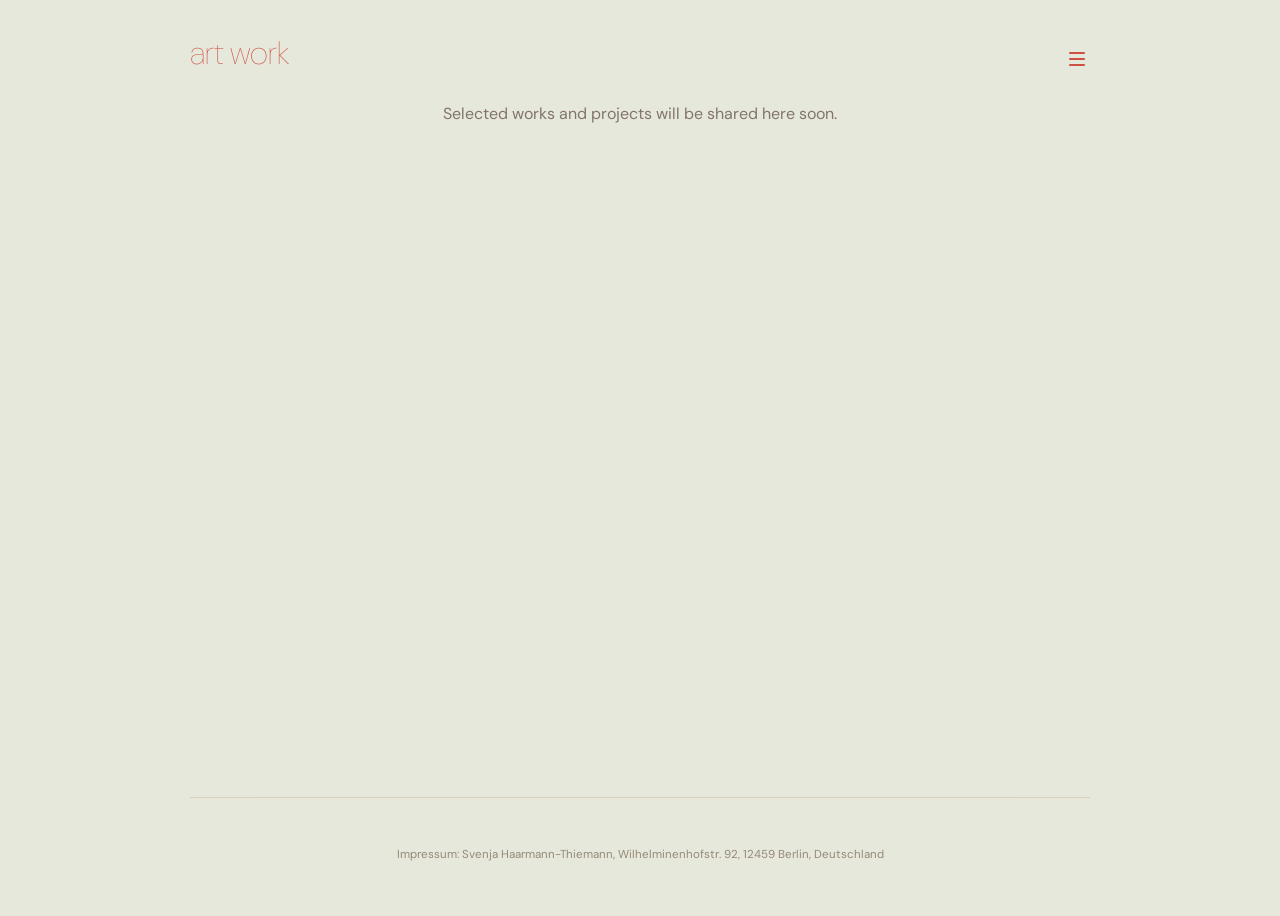
==== art.html @ 94ecb292 "new menu" ====
<!DOCTYPE html>
<html lang="de">
<head>
  <meta charset="utf-8">
  <meta name="viewport" content="width=device-width, initial-scale=1">
  <title>Art Work | Svenja Haarmann-Thiemann</title>
  <link rel="preconnect" href="https://fonts.googleapis.com">
  <link rel="preconnect" href="https://fonts.gstatic.com" crossorigin>
  <link href="https://fonts.googleapis.com/css2?family=DM+Sans:ital,opsz,wght@0,9..40,100..1000;1,9..40,100..1000&display=swap" rel="stylesheet">
  <link rel="stylesheet" href="./styles.css">
</head>
<body class="page-art">
  <main>
    <div class="topbar">
      <div class="header-row">
        <h1>art work</h1>
        <details class="menu-toggle-wrap">
          <summary class="menu-toggle" aria-label="Open navigation">
            <span></span>
            <span></span>
            <span></span>
          </summary>
          <nav class="menu-panel" aria-label="Site navigation">
            <a href="https://www.haarmannthiemann.de/">home</a>
            <a href="https://www.haarmannthiemann.de/contact">contact</a>
            <a href="https://www.haarmannthiemann.de/artwork">art work</a>
          </nav>
        </details>
      </div>
    </div>

    <section class="panel">
      <p>Selected works and projects will be shared here soon.</p>
    </section>

    <section class="impressum">
      <p>Impressum: Svenja Haarmann-Thiemann, Wilhelminenhofstr. 92, 12459 Berlin, Deutschland</p>
    </section>
  </main>
</body>
</html>
---- styles.css ----
:root {
    --bg: #e6e8db;
    --text: #82746e;
    --accent: #cd5245;
    --border: #e7dcce
}

* {
    box-sizing: border-box
}

html,
body {
    margin: 0;
    padding: 0;
    min-height: 100%;
    background: var(--bg);
    color: var(--text);
    font-family: "DM Sans", sans-serif
}

body {
    min-height: 100vh
}

body.page-home {
    display: block;
    text-align: left;
    padding: 2rem 5rem 3rem;
    box-sizing: border-box
}

body.page-contact,
body.page-art,
body.page-impressum {
    display: flex;
    justify-content: center;
    padding: 2rem 1rem 3rem
}

main {
    margin: 0 auto
}

body.page-home main {
    width: min(100%, 940px);
    padding: 0;
    background: transparent;
    border: none;
    border-radius: 0;
    box-shadow: none;
    display: flex;
    flex-direction: column;
    min-height: calc(100vh - 4rem)
}

body.page-contact main,
body.page-art main,
body.page-impressum main {
    width: min(100%, 760px);
    text-align: center;
    display: flex;
    flex-direction: column;
    min-height: calc(100vh - 4rem)
}

body.page-art main {
    width: min(100%, 900px)
}

.topbar {
    display: flex;
    justify-content: space-between;
    align-items: center;
    margin-bottom: 1.2rem
}

.header-row {
    display: grid;
    grid-template-columns: 1fr auto;
    align-items: center;
    gap: 1rem;
    text-align: left
}

body.page-home .header-row {
    margin: 0.8rem auto 1.1rem;
    width: min(100%, 940px)
}

body.page-contact .header-row,
body.page-art .header-row,
body.page-impressum .header-row {
    width: 100%
}

.header-row h1 {
    text-align: left
}

h1 {
    margin: 0;
    font-size: 2rem;
    font-weight: 100;
    color: var(--accent)
}

h2,
h3 {
    color: var(--accent)
}

p {
    line-height: 1.6;
    margin: .5rem 0 0
}

body.page-home p {
    margin: 1rem 0
}

body.page-home .projects {
    width: min(100%, 940px);
    padding: 0.8rem 0 0;
    background: var(--bg);
    text-align: left;
    box-shadow: none;
    margin: 0 auto;
    flex: 1
}

body.page-home .projects h3 {
    margin: 0 0 .6rem;
    font-size: 1.5rem;
    font-weight: 100;
    color: var(--accent)
}

body.page-home .project-grid {
    display: grid;
    grid-template-columns: repeat(4, minmax(0, 1fr));
    gap: 1.4rem;
    width: 100%;
    max-width: 940px;
    margin: 0 auto;
    justify-content: center
}

body.page-home .project-grid a.tile {
    display: block;
    aspect-ratio: 1/1;
    width: 100%;
    min-height: 160px;
    overflow: hidden;
    border-radius: 0;
    background: transparent;
    border: none;
    box-shadow: none;
    cursor: pointer;
    transition: transform .2s ease;
    padding: 0;
    margin: 0;
    box-sizing: border-box
}

body.page-home .project-grid a.tile:hover {
    transform: scale(1.02)
}

body.page-home .project-grid a.tile img {
    width: 100%;
    height: 100%;
    object-fit: cover;
    display: block
}

.menu-toggle-wrap {
    position: relative;
    display: inline-block
}

.menu-toggle {
    display: inline-flex;
    flex-direction: column;
    align-items: center;
    justify-content: center;
    gap: .25rem;
    width: 1.6rem;
    height: 1.2rem;
    border: none;
    background: transparent;
    cursor: pointer;
    padding: 0;
    list-style: none
}

.menu-toggle::-webkit-details-marker {
    display: none
}

.menu-toggle span {
    display: block;
    width: 1rem;
    height: 2px;
    background: var(--accent);
    border-radius: 999px;
    transition: transform .2s ease, opacity .2s ease
}

.menu-toggle-wrap[open] .menu-toggle span:nth-child(1) {
    transform: translateY(6px) rotate(45deg)
}

.menu-toggle-wrap[open] .menu-toggle span:nth-child(2) {
    opacity: 0
}

.menu-toggle-wrap[open] .menu-toggle span:nth-child(3) {
    transform: translateY(-6px) rotate(-45deg)
}

.menu-panel {
    position: absolute;
    top: calc(100% + .25rem);
    right: 0;
    min-width: 110px;
    padding: 0;
    background: transparent;
    border: none;
    box-shadow: none;
    z-index: 10
}

.menu-panel a {
    display: block;
    padding: .2rem 0;
    color: var(--accent);
    text-decoration: none;
    font-size: .95rem
}

.menu-panel a:hover {
    background: transparent;
    text-decoration: underline
}

.card {
    background: transparent;
    border: none;
    padding: 0;
    margin-bottom: 1rem;
    text-align: center
}

.contact-box {
    display: grid;
    grid-template-columns: 140px 1fr;
    gap: 1rem;
    align-items: center;
    justify-content: center;
    margin: 0 auto;
    max-width: 540px
}

.avatar {
    width: 120px;
    height: 120px;
    object-fit: cover;
    border-radius: 50%;
    border: none
}

.contact-list {
    display: flex;
    flex-direction: column;
    gap: .6rem;
    align-items: flex-start;
    text-align: left
}

.contact-item {
    display: inline-flex;
    align-items: center;
    gap: .6rem;
    color: var(--accent);
    text-decoration: none
}

.contact-item svg {
    width: 1rem;
    height: 1rem;
    stroke: var(--accent);
    fill: none;
    stroke-width: 2
}

.panel {
    background: transparent;
    border: none;
    padding: 0 0 1rem;
    margin-bottom: 0;
    text-align: center
}

.gallery-grid {
    display: grid;
    grid-template-columns: repeat(auto-fit, minmax(180px, 1fr));
    gap: .9rem
}

.gallery-card {
    border: none;
    background: transparent;
    padding: 0 0 .8rem;
    min-height: auto;
    display: block
}

.gallery-card .placeholder {
    flex: 1;
    border: none;
    background: transparent;
    margin-bottom: .4rem;
    height: 2rem
}

.gallery-card h3 {
    margin: 0 0 .2rem;
    font-size: 1rem;
    font-weight: 100;
    color: var(--accent)
}

.gallery-card span {
    font-size: .9rem;
    opacity: .8
}

.impressum {
    margin-top: auto;
    padding-top: 2.5rem;
    padding-bottom: .25rem;
    border-top: 1px solid #d8c7b1;
    font-size: .72rem;
    color: #7a6a58;
    text-align: center;
    opacity: .75
}

a {
    color: var(--accent);
    text-decoration: none
}

a:hover {
    text-decoration: none
}

@media (max-width:900px) {
    body.page-home .project-grid {
        grid-template-columns: repeat(3, 1fr);
        gap: 1rem
    }
}

@media (max-width:600px) {
    body.page-home {
        padding: 1rem .8rem 2rem
    }

    body.page-home main {
        padding: 0
    }

    body.page-home .project-grid {
        grid-template-columns: repeat(2, 1fr);
        gap: .8rem
    }

    body.page-contact main,
    body.page-art main,
    body.page-impressum main {
        padding: 0 .2rem
    }

    body.page-contact .card,
    body.page-impressum .card {
        padding: 1rem
    }

    body.page-contact .contact-box {
        grid-template-columns: 1fr
    }

    body.page-contact .avatar {
        width: 100px;
        height: 100px
    }

    body.page-art .topbar {
        align-items: flex-start
    }

    body.page-art .panel {
        padding: 1rem
    }
}

@media (max-width:480px) {
    body.page-home .project-grid {
        grid-template-columns: 1fr;
        gap: .7rem
    }

    body.page-home .projects {
        padding: .7rem .1rem .1rem
    }
}
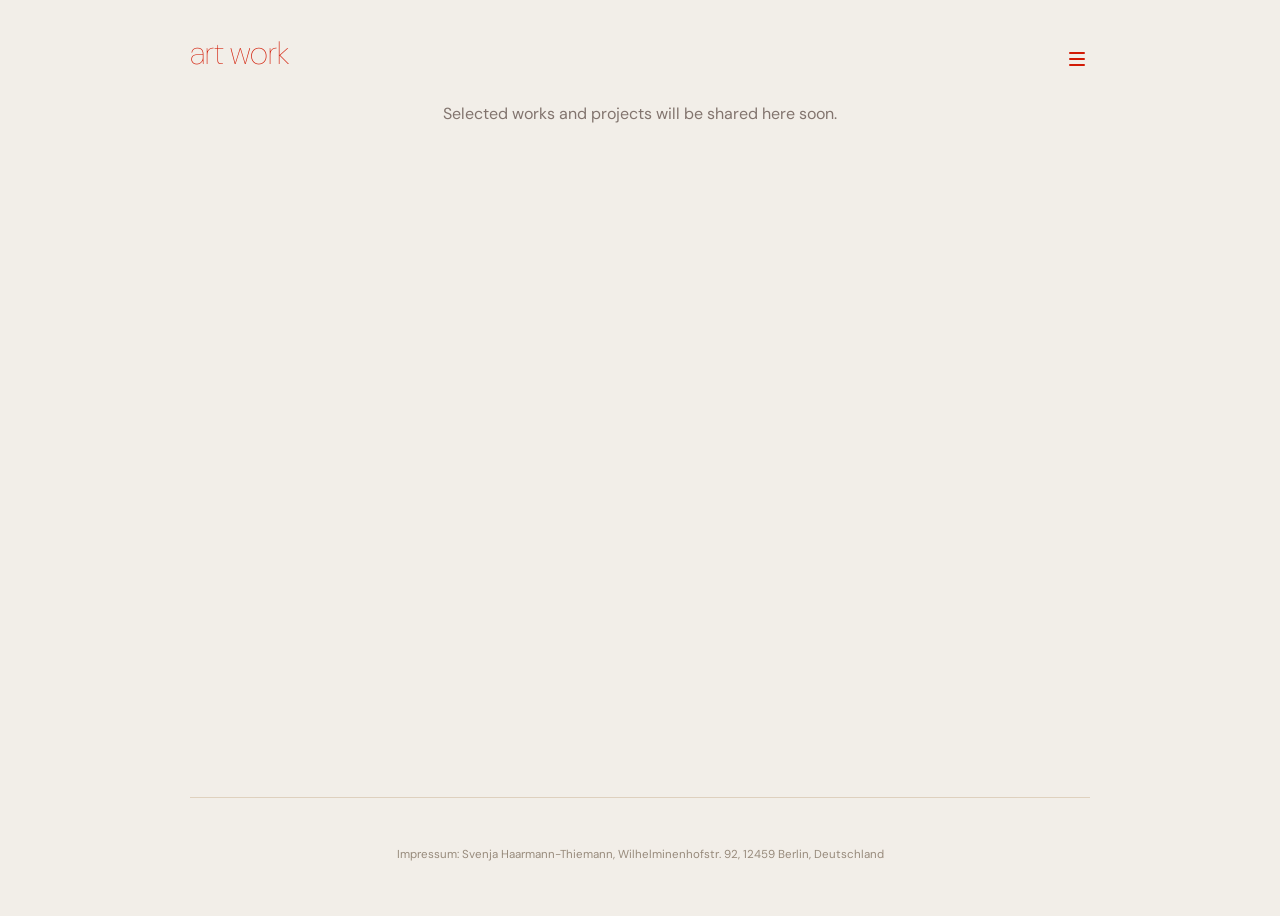
==== commit 1dfc0b21: "red header" ====
--- a/art.html
+++ b/art.html
@@ -21,9 +21,9 @@
             <span></span>
           </summary>
           <nav class="menu-panel" aria-label="Site navigation">
-            <a href="https://www.haarmannthiemann.de/">home</a>
-            <a href="https://www.haarmannthiemann.de/contact">contact</a>
-            <a href="https://www.haarmannthiemann.de/artwork">art work</a>
+            <a href="./index.html">home</a>
+            <a href="./contact.html">contact</a>
+            <a href="./art.html">art work</a>
           </nav>
         </details>
       </div>
--- a/styles.css
+++ b/styles.css
@@ -1,7 +1,7 @@
 :root {
-    --bg: #e6e8db;
+    --bg: #f2eee8;
     --text: #82746e;
-    --accent: #cd5245;
+    --accent: #d21a05;
     --border: #e7dcce
 }
 
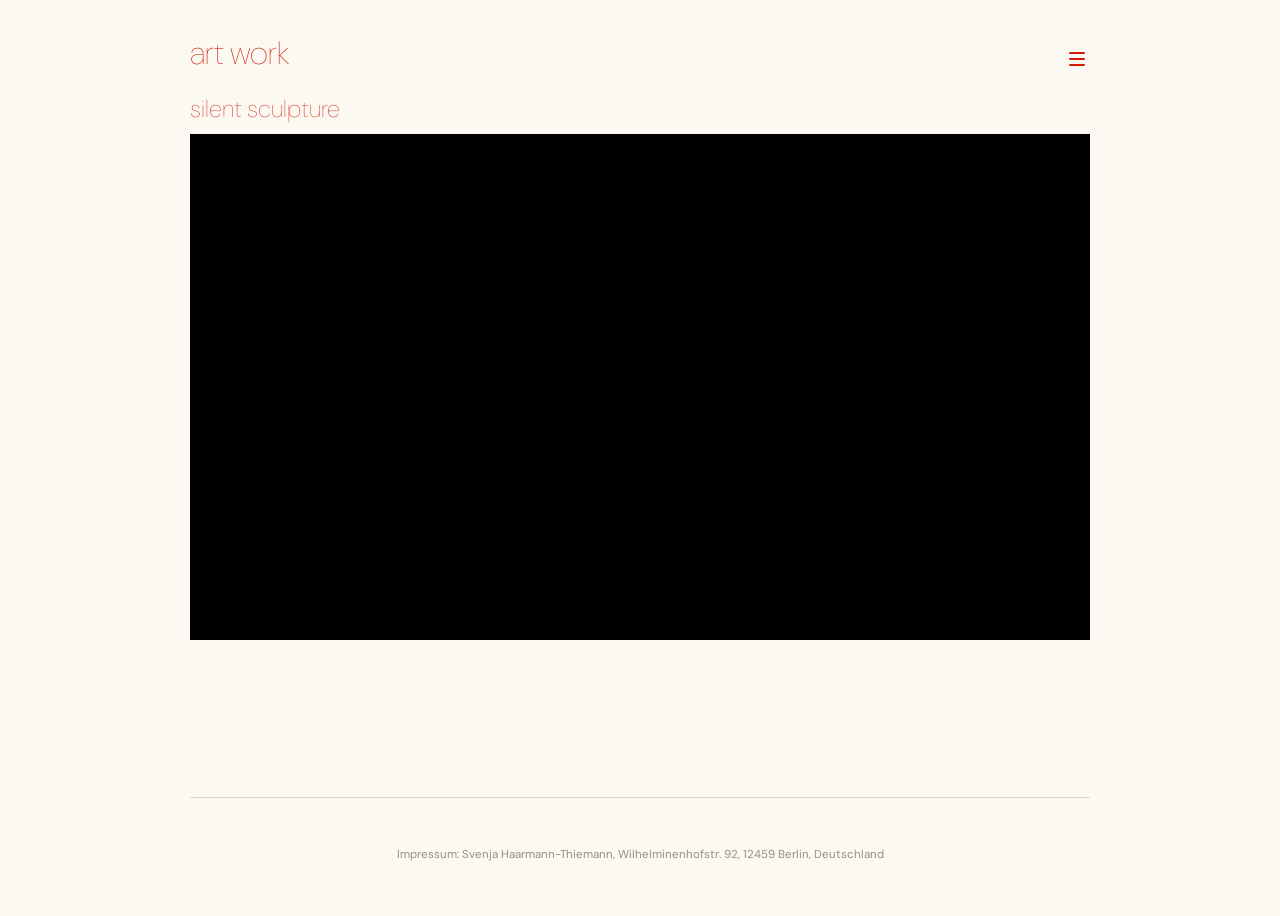
==== commit e29cc387: "video trial" ====
--- a/art.html
+++ b/art.html
@@ -30,7 +30,16 @@
     </div>
 
     <section class="panel">
-      <p>Selected works and projects will be shared here soon.</p>
+      <h3 class="art-video-title">silent sculpture</h3>
+      <div style="position:relative; padding-bottom:56.25%; height:0; overflow:hidden; max-width:100%; background:#000; border-radius:0;">
+        <iframe
+          src="https://www.youtube.com/embed/y9POBcCjdpQ"
+          title="YouTube video player"
+          allow="accelerometer; autoplay; clipboard-write; encrypted-media; gyroscope; picture-in-picture; web-share"
+          allowfullscreen
+          style="position:absolute; top:0; left:0; width:100%; height:100%; border:0;">
+        </iframe>
+      </div>
     </section>
 
     <section class="impressum">
--- a/styles.css
+++ b/styles.css
@@ -1,5 +1,5 @@
 :root {
-    --bg: #f2eee8;
+    --bg: #fbf9f2;
     --text: #82746e;
     --accent: #d21a05;
     --border: #e7dcce
@@ -136,6 +136,18 @@
     color: var(--accent)
 }
 
+body.page-art .panel {
+    text-align: left
+}
+
+body.page-art .art-video-title {
+    margin: 0 0 .6rem;
+    font-size: 1.5rem;
+    font-weight: 100;
+    color: var(--accent);
+    text-align: left
+}
+
 body.page-home .project-grid {
     display: grid;
     grid-template-columns: repeat(4, minmax(0, 1fr));
@@ -299,7 +311,7 @@
     border: none;
     padding: 0 0 1rem;
     margin-bottom: 0;
-    text-align: center
+    text-align: left
 }
 
 .gallery-grid {
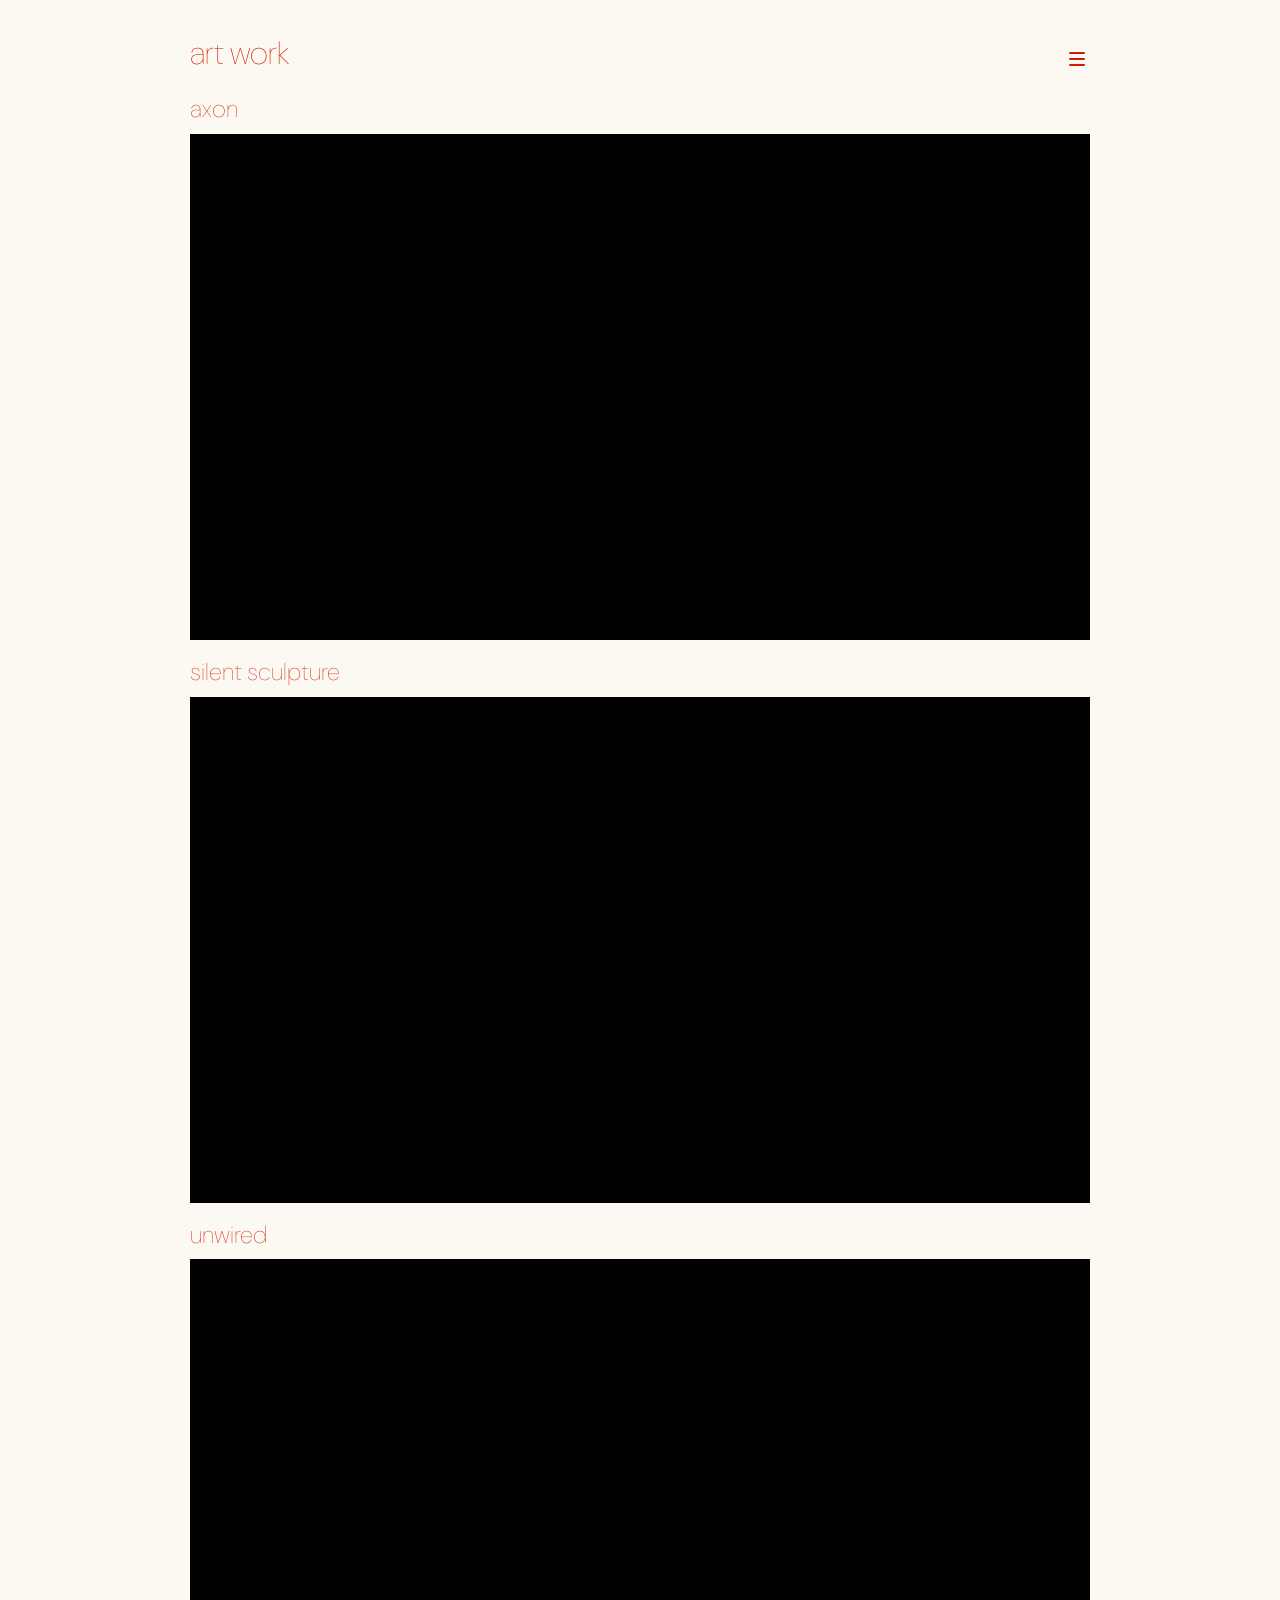
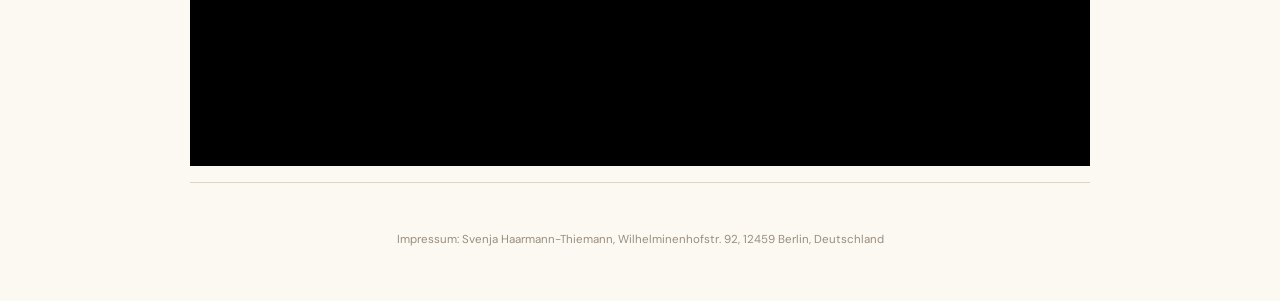
==== commit 5909fbf4: "videos" ====
--- a/art.html
+++ b/art.html
@@ -29,11 +29,37 @@
       </div>
     </div>
 
+    <section class="panel panel-secondary">
+      <h3 class="art-video-title">axon</h3>
+      <div style="position:relative; padding-bottom:56.25%; height:0; overflow:hidden; max-width:100%; background:#000; border-radius:0;">
+        <iframe
+          src="https://www.youtube.com/embed/xOtXmAKHoww"
+          title="YouTube video player"
+          allow="accelerometer; autoplay; clipboard-write; encrypted-media; gyroscope; picture-in-picture; web-share"
+          allowfullscreen
+          style="position:absolute; top:0; left:0; width:100%; height:100%; border:0;">
+        </iframe>
+      </div>
+    </section>
+
     <section class="panel">
       <h3 class="art-video-title">silent sculpture</h3>
       <div style="position:relative; padding-bottom:56.25%; height:0; overflow:hidden; max-width:100%; background:#000; border-radius:0;">
         <iframe
           src="https://www.youtube.com/embed/y9POBcCjdpQ"
+          title="YouTube video player"
+          allow="accelerometer; autoplay; clipboard-write; encrypted-media; gyroscope; picture-in-picture; web-share"
+          allowfullscreen
+          style="position:absolute; top:0; left:0; width:100%; height:100%; border:0;">
+        </iframe>
+      </div>
+    </section>
+
+    <section class="panel panel-secondary">
+      <h3 class="art-video-title">unwired</h3>
+      <div style="position:relative; padding-bottom:56.25%; height:0; overflow:hidden; max-width:100%; background:#000; border-radius:0;">
+        <iframe
+          src="https://www.youtube.com/embed/Q_vnOTqQEA0"
           title="YouTube video player"
           allow="accelerometer; autoplay; clipboard-write; encrypted-media; gyroscope; picture-in-picture; web-share"
           allowfullscreen
